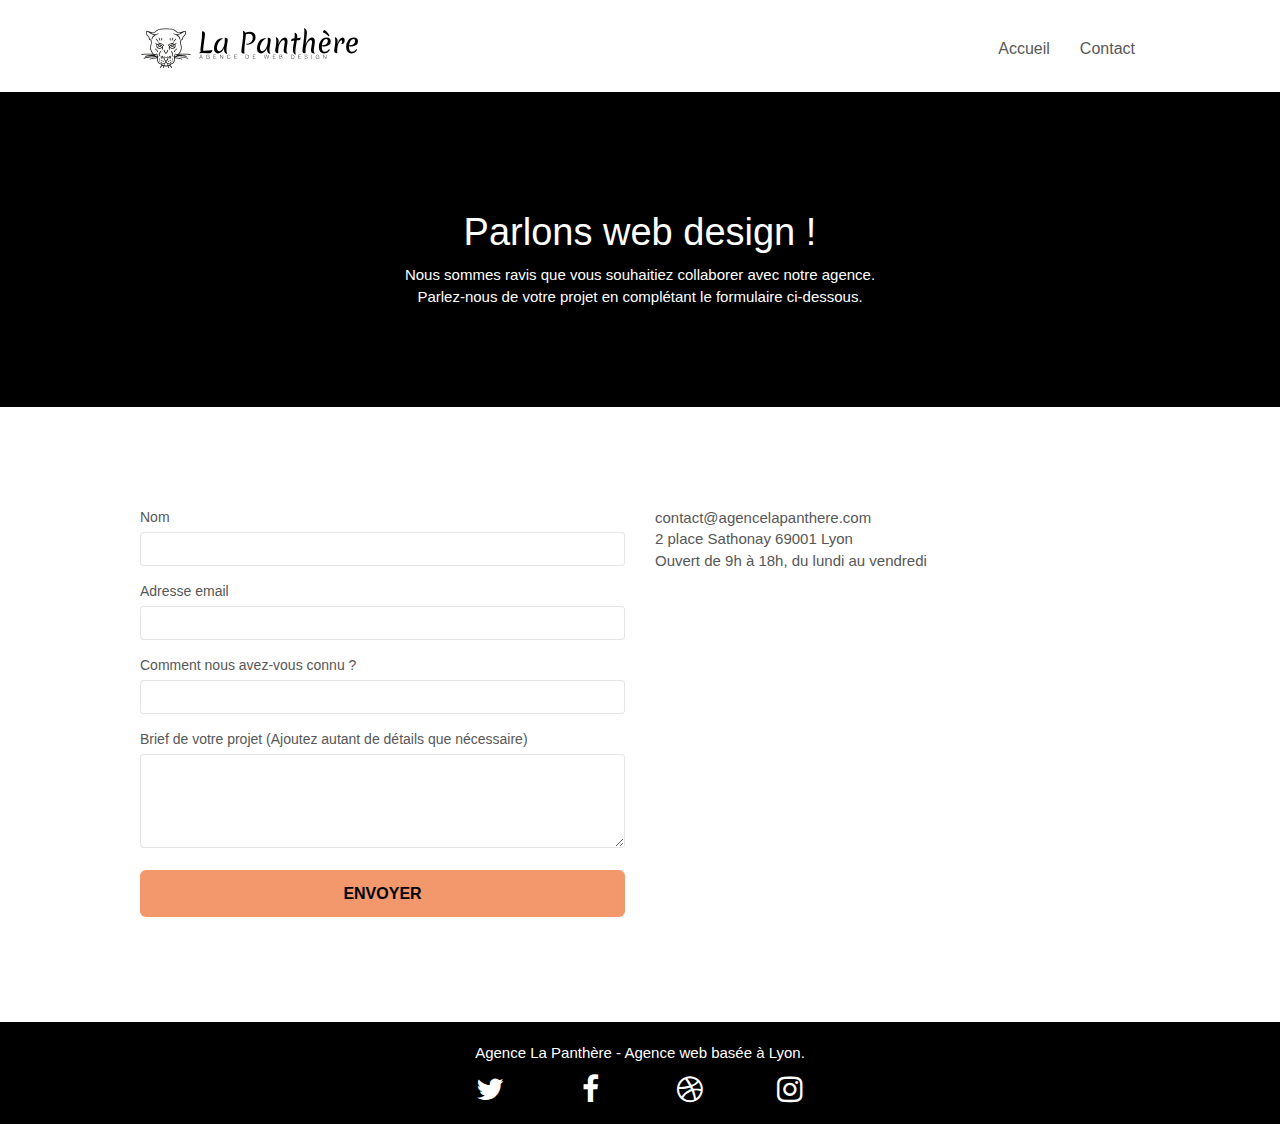
==== contact.html @ ab7ac6cc "modification du site" ====
<!doctype html>
<html lang="fr">
<head>
    <meta charset="utf-8">
	<meta name="keywords" content="seo, google, site web, site internet, agence design paris, agence design, agence design,agence design,agence design,agence design,agence design,agence design,agence design,agence design">
    <meta name="description" content="">
    <meta name="viewport" content="width=device-width, initial-scale=1.0, viewport-fit=cover">
    <link rel="shortcut icon" type="image/png" href="favicon.jpg">
    
	<link rel="stylesheet" type="text/css" href="./css/bootstrap.css">
	<link rel="stylesheet" type="text/css" href="style.css">
	<link rel="stylesheet" type="text/css" href="./css/font-awesome.css">
	<link rel="stylesheet" type="text/css" href="./css/et-line.css">
	
    
	<script src="./js/jquery-2.1.0.js"></script>
	<script src="./js/bootstrap.js"></script>
	<script src="./js/blocs.js"></script>
	<script src="./js/jquery.touchSwipe.js" defer></script>
	<script src="./js/gmaps.js"></script>

    <title>Contact | La Panthère </title>

    
<!-- Analytics -->
 
<!-- Analytics END -->
    
</head>
<body>
<!-- Principal conteneur -->
<div class="page-container">

    
	<header>
		<div class="bloc bgc-white l-bloc " id="bloc-0">
			<div class="container bloc-sm">
		
				<nav class="navbar row">
					<div class="navbar-header">
						<a class="navbar-brand" href="index.html"><img src="img/agence-la-panthere-monochrome.svg" alt="logo de l'entreprise la panthere agence de webdesign" height="40"></a>
						<button id="nav-toggle" type="button" class="ui-navbar-toggle navbar-toggle" data-toggle="collapse" data-target=".navbar-1">
							<span class="sr-only">Toggle navigation</span><span class="icon-bar"></span><span class="icon-bar"></span><span class="icon-bar"></span>
						</button>
					</div>
					<div class="collapse navbar-collapse navbar-1 special-dropdown-nav">
						<ul class="site-navigation nav navbar-nav">
							<li>
								<a href="index.html">Accueil</a>
							</li>
							<li>
							</li>
							<li>
								<a href="contact.html">Contact</a>
							</li>
						</ul>
					</div>
				</nav>
			</div>
		</div>
	</header>

<main id="banniere">
	<div class="bloc bg-dots-bg bg-repeat bgc-atomic-tangerine d-bloc bloc-bg-texture texture-paper" id="bloc-6">
		<div class="container bloc-lg">
			<div class="row">
				<div class="col-sm-12">
					<h1 class="text-center hero-bloc-text tc-white">
						Parlons web design !
					</h1>
					<p class="text-center mg-lg tc-white tight-width-whitespace">
						Nous sommes ravis que vous souhaitiez collaborer avec notre agence.<br>
						Parlez-nous de votre projet en complétant le formulaire ci-dessous.
					</p>
				</div>
			</div>
		</div>
	</div>
</main>

<section id="form">
	<div class="bloc bgc-white l-bloc" id="bloc-7">
		<div class="container bloc-lg">
			<div class="row">
				<div class="col-sm-6">
					<form id="form_1" novalidate success-msg="Your message has been sent." fail-msg="Sorry it seems that our mail server is not responding, Sorry for the inconvenience!">
						<div class="form-group">
							<label>
								Nom
							</label>
							<input id="name" class="form-control" required />
						</div>
						<div class="form-group">
							<label>
								Adresse email
							</label>
							<input id="email" class="form-control" type="email" required />
						</div>
						<div class="form-group">
							<label>
								Comment nous avez-vous connu ?
							</label>
							<input class="form-control" type="email" required id="input_504" />
						</div>
						<div class="form-group">
							<label>
								Brief de votre projet (Ajoutez autant de détails que nécessaire)<br>
							</label><textarea id="message" class="form-control" rows="4" cols="50" required></textarea>
						</div> 
						<button class="bloc-button btn btn-lg btn-block cta-hero btn-atomic-tangerine" type="submit">
							Envoyer
						</button>
					</form>
				</div>
				<div class="col-sm-6">
					<p>
						contact@agencelapanthere.com<br>2 place Sathonay 69001 Lyon<br>Ouvert de 9h à 18h, du lundi au vendredi<br>
					</p>
				</div>
			</div>
		</div>
	</div>
</section>

<footer>
	<div class="bloc bgc-atomic-tangerine d-bloc" id="bloc-8">
		<div class="container bloc-sm">
			<div class="row">
				<div class="col-sm-12">
					<p class="text-center white">
						Agence La Panthère - Agence web basée à Lyon.<br>
					</p>
					<div class="row row-no-gutters social">
						<div class="col-sm-3">
							<div class="text-center">
								<a class="social" href="index.html"><span class="fa fa-twitter icon-md"></span></a>
							</div>
						</div>
						<div class="col-sm-3">
							<div class="text-center">
								<a class="social" href="index.html"><span class="fa fa-facebook icon-md"></span></a>
							</div>
						</div>
						<div class="col-sm-3">
							<div class="text-center">
								<a class="social" href="index.html"><span class="fa fa-dribbble icon-md"></span></a>
							</div>
						</div>
						<div class="col-sm-3">
							<div class="text-center">
								<a class="social" href="index.html"><span class="fa fa-instagram icon-md"></span></a>
							</div>
						</div>
					</div>
				</div>
			</div>
		</div>
	</div>
</footer>
</div>
<!-- Principal conteneur END -->
    

</body>
</html>
---- style.css ----
body {
    margin: 0;
    padding: 0;
    background: #FFF;
    overflow-x: hidden;
    -webkit-font-smoothing: antialiased;
    -moz-osx-font-smoothing: grayscale;
}

a,
button {
    transition: all .3s ease-in-out;
    outline: none!important;
}

a:hover {
    text-decoration: none;
    cursor: pointer;
}

#page-loading-blocs-notifaction {
    position: fixed;
    top: 0;
    bottom: 0;
    width: 100%;
    z-index: 100000;
    background: #FFFFFF url("img/pageload-spinner.gif") no-repeat center center;
}

.bloc {
    width: 100%;
    clear: both;
    background: 50% 50% no-repeat;
    padding: 0 50px;
    -webkit-background-size: cover;
    -moz-background-size: cover;
    -o-background-size: cover;
    background-size: cover;
    position: relative;
}

.bloc .container {
    padding-left: 0;
    padding-right: 0;
}

.bloc-lg {
    padding: 100px 50px;
}

.bloc-md {
    padding: 50px;
}

.bloc-sm {
    padding: 20px 50px;
}

.bg-center,
.bg-l-edge,
.bg-r-edge,
.bg-t-edge,
.bg-b-edge,
.bg-tl-edge,
.bg-bl-edge,
.bg-tr-edge,
.bg-br-edge,
.bg-repeat {
    -webkit-background-size: auto!important;
    -moz-background-size: auto!important;
    -o-background-size: auto!important;
    background-size: auto!important;
}

.bg-repeat {
    background: repeat;
}

.bg-t-edge {
    background: top no-repeat;
}

.bloc-bg-texture::before {
    content: "";
    background-size: 2px 2px;
    position: absolute;
    top: 0;
    bottom: 0;
    left: 0;
    right: 0;
}

.texture-paper::before {
    background: url("img/texture-paper.png");
    background-size: 280px 280px;
}

.b-parallax {
    background-attachment: fixed;
}

.d-bloc {
    color: rgba(255, 255, 255, .7);
}

.d-bloc button:hover {
    color: rgba(255, 255, 255, .9);
}

.d-bloc .icon-round,
.d-bloc .icon-square,
.d-bloc .icon-rounded,
.d-bloc .icon-semi-rounded-a,
.d-bloc .icon-semi-rounded-b {
    border-color: rgba(255, 255, 255, .9);
}

.d-bloc .divider-h span {
    border-color: rgba(255, 255, 255, .2);
}

.d-bloc .a-btn,
.d-bloc .navbar a,
.d-bloc .navbar-brand,
.d-bloc a .icon-sm,
.d-bloc a .icon-md,
.d-bloc a .icon-lg,
.d-bloc a .icon-xl,
.d-bloc h1 a,
.d-bloc h2 a,
.d-bloc h3 a,
.d-bloc h4 a,
.d-bloc h5 a,
.d-bloc h6 a,
.d-bloc p a {
    color: #fff;
}

.d-bloc .a-btn:hover,
.d-bloc .navbar a:hover,
.d-bloc .navbar-brand:hover,
.d-bloc a:hover .icon-sm,
.d-bloc a:hover .icon-md,
.d-bloc a:hover .icon-lg,
.d-bloc a:hover .icon-xl,
.d-bloc h1 a:hover,
.d-bloc h2 a:hover,
.d-bloc h3 a:hover,
.d-bloc h4 a:hover,
.d-bloc h5 a:hover,
.d-bloc h6 a:hover,
.d-bloc p a:hover {
    color: rgba(255, 255, 255, 1);
}

.d-bloc .navbar-toggle .icon-bar {
    background: rgba(255, 255, 255, 1);
}

.d-bloc .btn-wire,
.d-bloc .btn-wire:hover {
    color: rgba(255, 255, 255, 1);
    border-color: rgba(255, 255, 255, 1);
}

.d-bloc .panel {
    color: rgba(0, 0, 0, .5);
}

.d-bloc .panel button:hover {
    color: rgba(0, 0, 0, .7);
}

.d-bloc .panel icon {
    border-color: rgba(0, 0, 0, .7);
}

.d-bloc .panel .divider-h span {
    border-color: rgba(0, 0, 0, .1);
}

.d-bloc .panel .a-btn {
    color: rgba(0, 0, 0, .6);
}

.d-bloc .panel .a-btn:hover {
    color: rgba(0, 0, 0, 1);
}

.d-bloc .panel .btn-wire,
.d-bloc .panel .btn-wire:hover {
    color: rgba(0, 0, 0, .7);
    border-color: rgba(0, 0, 0, .3);
}

.d-bloc .panel,
.l-bloc {
    color: rgba(0, 0, 0, .5);
}

.citation {
    display: flex;
    align-items: center;
    flex-direction: column;
    margin: auto;
    width: 80%;
    margin-top: 5%;
}

.citation>q {
    text-align: center;
    font-size: 15px;
}

.d-bloc .panel button:hover,
.l-bloc button:hover {
    color: rgba(0, 0, 0, .7);
}

.l-bloc .icon-round,
.l-bloc .icon-square,
.l-bloc .icon-rounded,
.l-bloc .icon-semi-rounded-a,
.l-bloc .icon-semi-rounded-b {
    border-color: rgba(0, 0, 0, .7);
}

.d-bloc .panel .divider-h span,
.l-bloc .divider-h span {
    border-color: rgba(0, 0, 0, .1);
}

.d-bloc .panel .a-btn,
.l-bloc .a-btn,
.l-bloc .navbar a,
.l-bloc .navbar-brand,
.l-bloc a .icon-sm,
.l-bloc a .icon-md,
.l-bloc a .icon-lg,
.l-bloc a .icon-xl,
.l-bloc h1 a,
.l-bloc h2 a,
.l-bloc h3 a,
.l-bloc h4 a,
.l-bloc h5 a,
.l-bloc h6 a,
.l-bloc p a {
    color: rgba(0, 0, 0, .6);
}

.d-bloc .panel .a-btn:hover,
.l-bloc .a-btn:hover,
.l-bloc .navbar a:hover,
.l-bloc .navbar-brand:hover,
.l-bloc a:hover .icon-sm,
.l-bloc a:hover .icon-md,
.l-bloc a:hover .icon-lg,
.l-bloc a:hover .icon-xl,
.l-bloc h1 a:hover,
.l-bloc h2 a:hover,
.l-bloc h3 a:hover,
.l-bloc h4 a:hover,
.l-bloc h5 a:hover,
.l-bloc h6 a:hover,
.l-bloc p a:hover {
    color: rgba(0, 0, 0, 1);
}

.l-bloc .navbar-toggle .icon-bar {
    color: rgba(0, 0, 0, .6);
}

.d-bloc .panel .btn-wire,
.d-bloc .panel .btn-wire:hover,
.l-bloc .btn-wire,
.l-bloc .btn-wire:hover {
    color: rgba(0, 0, 0, .7);
    border-color: rgba(0, 0, 0, .3);
}

.voffset {
    margin-top: 30px;
}

.voffset-lg {
    margin-top: 80px;
}

.row-no-gutters {
    margin-right: 0;
    margin-left: 0;
}

.row.row-no-gutters > [class^="col-"],
.row.row-no-gutters > [class*=" col-"] {
    padding-right: 0;
    padding-left: 0;
}

#bloc-1-hero h1 {
    font-size: 32px;
}

.navbar {
    margin-bottom: 0;
    z-index: 1;
}

.navbar-brand {
    height: auto;
    padding: 3px 15px;
    font-size: 25px;
    font-weight: normal;
    font-weight: 600;
    line-height: 44px;
}

.navbar-brand img {
    max-height: 200px;
    margin: 0 5px 0 0;
    display: inline;
}

.navbar-brand img[src$=svg] {
    min-width: 100px;
}

.nav-center .navbar-brand img {
    margin: 0;
}

.navbar .nav {
    padding-top: 2px;
    margin-right: -16px;
    float: right;
    z-index: 1;
}

.nav > li {
    float: left;
    margin-top: 4px;
    font-size: 16px;
}

.navbar-nav .open .dropdown-menu > li > a {
    text-align: inherit;
}

.nav > li a:hover,
.nav > li a:focus {
    background: transparent;
}

.navbar-toggle {
    margin: 10px 10px 0 0;
    border: 0px;
}

.navbar-toggle:hover {
    background: transparent!important;
}

.navbar-toggle .icon-bar {
    background-color: rgba(0, 0, 0, .5);
    width: 26px;
}

.nav-invert .navbar .nav {
    float: left;
}

.nav-invert .navbar-header,
.nav-invert .navbar-brand {
    float: right;
    position: relative;
    z-index: 2;
}

@media (min-width: 768px) {
    .site-navigation {
        position: absolute;
        top: 50%;
        right: 20px;
        transform: translate(0, -50%);
        -webkit-transform: translateY(-50%);
    }
    .nav > li .dropdown-menu a,
    .nav > li .dropdown-menu a:hover {
        color: #484848;
    }
    .nav-invert .site-navigation {
        left: 0;
        right: 0;
    }
    .nav-center {
        text-align: center;
    }
    .nav-center .navbar-header {
        width: 100%;
    }
    .nav-center .navbar-header,
    .nav-center .navbar-brand,
    .nav-center .nav > li {
        float: none;
        display: inline-block;
    }
    .nav-center .site-navigation {
        position: relative;
        width: 100%;
        right: 0;
        margin-right: 0px;
        margin-top: 20px;
    }
    .nav-center.mini-nav .navbar-toggle {
        float: none;
        margin: 10px auto 0;
    }
}

.nav > li > .dropdown a {
    background: none!important;
    display: block;
    padding: 14px 15px;
}

nav .caret {
    margin: 0 5px;
}

.dropdown-menu .dropdown-menu {
    top: -8px;
    left: 100%;
}

.dropdown-menu .dropmenu-flow-right {
    top: 100%;
    left: 0;
    margin-left: -1px;
    border-top-left-radius: 0;
    border-top-right-radius: 0;
}

.dropdown-menu .dropdown span {
    border: 4px solid black;
    border-top-color: transparent;
    border-right-color: transparent;
    border-bottom-color: transparent;
    margin: 6px -5px 0 0!important;
    float: right;
}

.mg-md {
    margin-top: 10px;
    margin-bottom: 20px;
}

.mg-lg {
    margin-top: 10px;
    margin-bottom: 40px;
}

.btn {
    margin: 0 5px 5px 0;
}

.btn.pull-right {
    margin: 0 0 5px 5px;
}

.btn-d,
.btn-d:hover,
.btn-d:focus {
    color: #FFF;
    background: rgba(0, 0, 0, .3);
}

button {
    outline: none!important;
}

.btn-rd {
    border-radius: 40px;
}

.btn-clean {
    border: 1px solid rgba(0, 0, 0, .08);
    border-bottom-color: rgba(0, 0, 0, .1);
    text-shadow: 0 1px 0 rgba(0, 0, 1, .1);
    box-shadow: 0 1px 3px rgba(0, 0, 1, .25), inset 0 1px 0 0 rgba(255, 255, 255, .15);
}

.icon-md {
    font-size: 30px!important;
}

.icon-lg {
    font-size: 60px!important;
}

.sm-shadow {
    text-shadow: 0 1px 2px rgba(0, 0, 0, .3);
}

.panel-sq,
.panel-sq .panel-heading,
.panel-sq .panel-footer {
    border-radius: 0;
}

.panel-rd {
    border-radius: 30px;
}

.panel-rd .panel-heading {
    border-radius: 29px 29px 0 0;
}

.panel-rd .panel-footer {
    border-radius: 0 0 29px 29px;
}

.form-control {
    border-color: rgba(0, 0, 0, .1);
    box-shadow: none;
}

.scrollToTop {
    width: 40px;
    height: 40px;
    position: fixed;
    bottom: 20px;
    right: 20px;
    opacity: 0;
    z-index: 500;
    transition: all .3s ease-in-out;
}

.scrollToTop span {
    margin-top: 6px;
}

.showScrollTop {
    font-size: 14px;
    opacity: 1;
}

a[data-lightbox] {
    position: relative;
    display: block;
    text-align: center;
    display: flex;
    justify-content: center;
}

a[data-lightbox]:hover::before {
    content: "+";
    font-family: "HelveticaNeue-Light", "Helvetica Neue Light", "Helvetica Neue", Helvetica, Arial;
    font-size: 32px;
    width: 50px;
    height: 50px;
    margin-left: -25px;
    border-radius: 50%;
    background: rgba(0, 0, 0, .6);
    color: #FFF;
    font-weight: 100;
    z-index: 1;
    position: absolute;
    top: 50%;
    transform: translateY(-50%);
    -webkit-transform: translateY(-50%);
}

a[data-lightbox]:hover img {
    opacity: 0.6;
    -webkit-animation-fill-mode: none;
    animation-fill-mode: none;
}

#lightbox-modal {
    display: flex;
    align-items: center;
}

#lightbox-modal .modal-dialog {
    width: 90%;
    max-width: 900px;
    margin: 0 auto 0;
}

#lightbox-modal .modal-dialog img {
    max-height: 90vh;
    margin: 0 auto;
}

.lightbox-caption {
    padding: 20px;
    color: #FFF;
    background: rgba(0, 0, 0, .5);
    position: absolute;
    left: 15px;
    right: 15px;
    bottom: 5px;
}

.close-lightbox {
    color: #FFF;
    font-size: 30px;
    position: absolute;
    top: 20px;
    right: 20px;
    z-index: 20;
    background: rgba(0, 0, 0, .5);
    border: none;
    line-height: 30px;
    padding: 0 9px 5px;
    opacity: 0.3;
}

.close-lightbox:hover,
.next-lightbox:hover,
.prev-lightbox:hover {
    opacity: 1.0;
    color: #FFF;
}

.next-lightbox,
.prev-lightbox {
    font-size: 20px;
    color: rgba(255, 255, 255, .9);
    background: rgba(0, 0, 0, .5);
    transition: all .2s ease-in-out;
    position: absolute;
    top: 45%;
    z-index: 1;
    opacity: 0.4;
}

.next-lightbox {
    padding: 6px 8px 1px 13px;
    right: 25px;
}

.prev-lightbox {
    padding: 6px 13px 1px 10px;
    left: 25px;
}

.snapshot-lb .modal-body {
    padding-bottom: 45px;
}

.snapshot-lb .lightbox-caption {
    padding: 0;
    color: rgba(0, 0, 0, .5);
    background: none;
}

h1,
h2,
h3,
h4,
h5,
h6,
p,
label,
.btn,
a {
    font-family: "helvetica";
    font-weight: 400;
    color: #575757!important;
}

.container {
    max-width: 1000px;
}

.hero-bloc-text {
    font-size: 38px;
}

.hero-bloc-text-sub {
    font-size: 36px;
}

.statement-bloc-text {
    line-height: 26px;
    font-style: italic;
    font-size: 20px;
    text-align: center;
    font-weight: lighter;
    max-width: 520px;
    margin: auto auto auto auto;
}

p {
    font-size: 15px;
}

.tight-width-whitespace {
    max-width: 600px;
    margin: auto auto auto auto;
}

.col-sm-12 p {
    color: #FFFF9B;
}

.h1 {
    font-size: 20px;
    font-family: "Open Sans";
}

.cta-hero {
    margin-top: 22px;
    color: #FFFFFF!important;
    text-transform: uppercase;
    padding: 12px 28px 12px 28px;
    font-size: 16px;
    font-weight: 700;
}

.social {
    max-width: 400px;
    width: 80%;
    margin: auto auto auto auto;
    display: flex;
    justify-content: space-around;
}

h2 {
    font-size: 22px;
    line-height: 1.4em;
}

h3 {
    font-size: 15px;
    text-transform: uppercase;
    font-weight: 700;
    color: #333333!important;
}

.med-width-whitespace {
    max-width: 800px;
    margin: auto auto auto auto;
    box-shadow: 0px 0px 0px #000000;
}

h1 {
    color: #333333!important;
}

h4 {
    color: #333333!important;
}

.icons {
    margin-bottom: 14px;
    margin-top: 24px;
}

.white {
    color: #FFF!important;
    
}

.portfolio-thumb {
    margin-bottom: 24px;
}

.portfolio-row {
    margin-bottom: 44px;
    margin-top: 50px;
}

.avatar {
    box-shadow: 0px 4px 9px rgba(0, 0, 0, 0.3);
}

.black-background {
    background-color:#000;
    opacity: .8;
    padding: 40px 40px 40px 40px;
}

.bold-link {
    font-weight: 900;
    text-decoration: underline!important;
}

.bgc-white {
    background-color: #FFFFFF;
}

.bgc-dark-slate-blue {
    background-color: #364577;
}

.bgc-atomic-tangerine {
    background-color: #000;
}

.tc-white {
    color: #FFF!important;
}

.btn-atomic-tangerine {
    background: #F3976C;
    color: #000!important;
}

.btn-atomic-tangerine:hover {
    background: #c27956!important;
    color: #FFFFFF!important;
}

.ltc-white {
    color: #FFFF9B!important;
    text-transform: uppercase;
}

.ltc-white:hover {
    color: #cccccc!important;
}

.ltc-atomic-tangerine {
    color: #F3976C!important;
}

.ltc-atomic-tangerine:hover {
    color: #c27956!important;
}

.icon-dark-slate-blue {
    color: #364577!important;
    border-color: #364577!important;
}

.bg-dots-bg {
    background-image: url("img/dots-bg.png");
}

.bg-lines-h2-bg {
    background-image: url("img/lines-h2-bg.png");
}

.bg-banniere {
    background-image: url("img/agence-la-panthere.jpg");
}

.bg-presentation {
    background-image: url("img/main-qui-ecrit-sur-postite.jpg");
}

@media (max-width: 1024px) {
    .bloc {
        padding-left: 20px;
        padding-right: 20px;
    }
    .bloc.full-width-bloc,
    .bloc-tile-2.full-width-bloc .container,
    .bloc-tile-3.full-width-bloc .container,
    .bloc-tile-4.full-width-bloc .container {
        padding-left: 0;
        padding-right: 0;
    }
}

@media (max-width: 992px) and (min-width: 768px) {
    .navbar .nav {
        max-width: 80%
    }
    .nav-center.navbar .nav {
        max-width: 100%
    }
}


@media (max-width: 991px) {
    .container {
        width: 100%;
    }
    .b-parallax {
        background-attachment: scroll;
    }
    .page-container,
    #hero-bloc {
        overflow-x: hidden;
        position: relative;
    }

    .bloc-group,
    .bloc-group .bloc {
        display: block;
        width: 100%;
    }
    .bloc-fill-screen .fill-bloc-top-edge,
    .bloc-fill-screen .fill-bloc-bottom-edge {
        padding: 0 20px;
    }
}

@media (max-width: 767px) {
    .page-container {
        overflow-x: hidden;
        position: relative;
    }
    h1,
    h2,
    h3,
    h4,
    h5,
    h6,
    p,
    #disqus_thread {
        padding-left: 10px!important;
        padding-right: 10px!important;
    }
    .b-parallax {
        background-attachment: scroll;
    }
    .navbar .nav {
        padding-top: 0;
        border-top: 1px solid rgba(0, 0, 0, .2);
        float: none!important;
    }
    .navbar.row {
        margin-left: 0;
        margin-right: 0;
    }
    .site-navigation {
        position: inherit;
        transform: none;
        -webkit-transform: none;
        -ms-transform: none;
    }
    .nav > li {
        margin-top: 0;
        border-bottom: 1px solid rgba(0, 0, 0, .1);
        background: rgba(0, 0, 0, .05);
        text-align: left;
        padding-left: 15px;
        width: 100%;
    }
    .nav > li:hover {
        background: rgba(0, 0, 0, .08);
    }
    .dropdown .dropdown a .caret {
        float: none;
        margin: 5px 0 0 10px!important;
        border: 4px solid black;
        border-bottom-color: transparent;
        border-right-color: transparent;
        border-left-color: transparent;
    }
    #hero-bloc .navbar .nav {
        background: rgba(0, 0, 0, .8);
    }
    #hero-bloc .navbar .nav a {
        color: rgba(255, 255, 255, .6);
    }
    .hero {
        padding: 50px 0;
    }
    .hero-nav {
        left: -1px;
        right: -1px;
    }
    .navbar-collapse {
        padding: 0;
        overflow-x: hidden;
        -webkit-box-shadow: none;
        box-shadow: none;
    }
    .navbar-brand img {
        max-height: 40px;
        width: auto;
    }
    .nav-invert .navbar-header {
        float: none;
        width: 100%;
    }
    .nav-invert .navbar-toggle {
        float: left;
        margin-left: 10px;
    }
    .bloc {
        padding-left: 0;
        padding-right: 0;
    }
    .bloc-xxl,
    .bloc-xl,
    .bloc-lg {
        padding: 40px 0;
    }
    .bloc-sm,
    .bloc-md {
        padding-left: 0;
        padding-right: 0;
    }
    .bloc-tile-2 .container,
    .bloc-tile-3 .container,
    .bloc-tile-4 .container,
    .bloc-fill-screen .fill-bloc-top-edge,
    .bloc-fill-screen .fill-bloc-bottom-edge {
        padding-left: 0;
        padding-right: 0;
    }
    .a-block {
        padding: 0 10px;
    }
    .btn-dwn {
        display: none;
    }
    .voffset {
        margin-top: 5px;
    }
    .voffset-md {
        margin-top: 20px;
    }
    .voffset-lg {
        margin-top: 30px;
    }
    form {
        padding: 5px;
    }
    .close-lightbox {
        display: inline-block;
    }
    .blocsapp-device-iphone5 {
        background-size: 216px 425px;
        padding-top: 60px;
        width: 216px;
        height: 425px;
    }
    .blocsapp-device-iphone5 img {
        width: 180px;
        height: 320px;
    }
}

@media (max-width: 400px) {
    .bloc {
        padding-left: 0;
        padding-right: 0;
    }
}

@media (max-width: 767px) {
    .bloc-mob-center-text {
        text-align: center;
    }
}
---- css/et-line.css ----
@font-face {
    font-family: et-line;
    src: url(../fonts/et-line.eot);
    src: url(../fonts/et-line.eot?#iefix) format('embedded-opentype'), url(../fonts/et-line.woff) format('woff'), url(../fonts/et-line.ttf) format('truetype'), url(../fonts/et-line.svg#et-line) format('svg');
    font-weight: 400;
    font-style: normal
}

.et-icon-adjustments,
.et-icon-alarmclock,
.et-icon-anchor,
.et-icon-aperture,
.et-icon-attachment,
.et-icon-bargraph,
.et-icon-basket,
.et-icon-beaker,
.et-icon-bike,
.et-icon-book-open,
.et-icon-briefcase,
.et-icon-browser,
.et-icon-calendar,
.et-icon-camera,
.et-icon-caution,
.et-icon-chat,
.et-icon-circle-compass,
.et-icon-clipboard,
.et-icon-clock,
.et-icon-cloud,
.et-icon-compass,
.et-icon-desktop,
.et-icon-dial,
.et-icon-document,
.et-icon-documents,
.et-icon-download,
.et-icon-dribbble,
.et-icon-edit,
.et-icon-envelope,
.et-icon-expand,
.et-icon-facebook,
.et-icon-flag,
.et-icon-focus,
.et-icon-gears,
.et-icon-genius,
.et-icon-gift,
.et-icon-global,
.et-icon-globe,
.et-icon-googleplus,
.et-icon-grid,
.et-icon-happy,
.et-icon-hazardous,
.et-icon-heart,
.et-icon-hotairballoon,
.et-icon-hourglass,
.et-icon-key,
.et-icon-laptop,
.et-icon-layers,
.et-icon-lifesaver,
.et-icon-lightbulb,
.et-icon-linegraph,
.et-icon-linkedin,
.et-icon-lock,
.et-icon-magnifying-glass,
.et-icon-map,
.et-icon-map-pin,
.et-icon-megaphone,
.et-icon-mic,
.et-icon-mobile,
.et-icon-newspaper,
.et-icon-notebook,
.et-icon-paintbrush,
.et-icon-paperclip,
.et-icon-pencil,
.et-icon-phone,
.et-icon-picture,
.et-icon-pictures,
.et-icon-piechart,
.et-icon-presentation,
.et-icon-pricetags,
.et-icon-printer,
.et-icon-profile-female,
.et-icon-profile-male,
.et-icon-puzzle,
.et-icon-quote,
.et-icon-recycle,
.et-icon-refresh,
.et-icon-ribbon,
.et-icon-rss,
.et-icon-sad,
.et-icon-scissors,
.et-icon-scope,
.et-icon-search,
.et-icon-shield,
.et-icon-speedometer,
.et-icon-strategy,
.et-icon-streetsign,
.et-icon-tablet,
.et-icon-target,
.et-icon-telescope,
.et-icon-toolbox,
.et-icon-tools,
.et-icon-tools-2,
.et-icon-trophy,
.et-icon-tumblr,
.et-icon-twitter,
.et-icon-upload,
.et-icon-video,
.et-icon-wallet,
.et-icon-wine {
    font-family: et-line;
    speak: none;
    font-style: normal;
    font-weight: 400;
    font-variant: normal;
    text-transform: none;
    line-height: 1;
    -webkit-font-smoothing: antialiased;
    -moz-osx-font-smoothing: grayscale;
    display: inline-block
}

.et-icon-mobile:before {
    content: "\e000"
}

.et-icon-laptop:before {
    content: "\e001"
}

.et-icon-desktop:before {
    content: "\e002"
}

.et-icon-tablet:before {
    content: "\e003"
}

.et-icon-phone:before {
    content: "\e004"
}

.et-icon-document:before {
    content: "\e005"
}

.et-icon-documents:before {
    content: "\e006"
}

.et-icon-search:before {
    content: "\e007"
}

.et-icon-clipboard:before {
    content: "\e008"
}

.et-icon-newspaper:before {
    content: "\e009"
}

.et-icon-notebook:before {
    content: "\e00a"
}

.et-icon-book-open:before {
    content: "\e00b"
}

.et-icon-browser:before {
    content: "\e00c"
}

.et-icon-calendar:before {
    content: "\e00d"
}

.et-icon-presentation:before {
    content: "\e00e"
}

.et-icon-picture:before {
    content: "\e00f"
}

.et-icon-pictures:before {
    content: "\e010"
}

.et-icon-video:before {
    content: "\e011"
}

.et-icon-camera:before {
    content: "\e012"
}

.et-icon-printer:before {
    content: "\e013"
}

.et-icon-toolbox:before {
    content: "\e014"
}

.et-icon-briefcase:before {
    content: "\e015"
}

.et-icon-wallet:before {
    content: "\e016"
}

.et-icon-gift:before {
    content: "\e017"
}

.et-icon-bargraph:before {
    content: "\e018"
}

.et-icon-grid:before {
    content: "\e019"
}

.et-icon-expand:before {
    content: "\e01a"
}

.et-icon-focus:before {
    content: "\e01b"
}

.et-icon-edit:before {
    content: "\e01c"
}

.et-icon-adjustments:before {
    content: "\e01d"
}

.et-icon-ribbon:before {
    content: "\e01e"
}

.et-icon-hourglass:before {
    content: "\e01f"
}

.et-icon-lock:before {
    content: "\e020"
}

.et-icon-megaphone:before {
    content: "\e021"
}

.et-icon-shield:before {
    content: "\e022"
}

.et-icon-trophy:before {
    content: "\e023"
}

.et-icon-flag:before {
    content: "\e024"
}

.et-icon-map:before {
    content: "\e025"
}

.et-icon-puzzle:before {
    content: "\e026"
}

.et-icon-basket:before {
    content: "\e027"
}

.et-icon-envelope:before {
    content: "\e028"
}

.et-icon-streetsign:before {
    content: "\e029"
}

.et-icon-telescope:before {
    content: "\e02a"
}

.et-icon-gears:before {
    content: "\e02b"
}

.et-icon-key:before {
    content: "\e02c"
}

.et-icon-paperclip:before {
    content: "\e02d"
}

.et-icon-attachment:before {
    content: "\e02e"
}

.et-icon-pricetags:before {
    content: "\e02f"
}

.et-icon-lightbulb:before {
    content: "\e030"
}

.et-icon-layers:before {
    content: "\e031"
}

.et-icon-pencil:before {
    content: "\e032"
}

.et-icon-tools:before {
    content: "\e033"
}

.et-icon-tools-2:before {
    content: "\e034"
}

.et-icon-scissors:before {
    content: "\e035"
}

.et-icon-paintbrush:before {
    content: "\e036"
}

.et-icon-magnifying-glass:before {
    content: "\e037"
}

.et-icon-circle-compass:before {
    content: "\e038"
}

.et-icon-linegraph:before {
    content: "\e039"
}

.et-icon-mic:before {
    content: "\e03a"
}

.et-icon-strategy:before {
    content: "\e03b"
}

.et-icon-beaker:before {
    content: "\e03c"
}

.et-icon-caution:before {
    content: "\e03d"
}

.et-icon-recycle:before {
    content: "\e03e"
}

.et-icon-anchor:before {
    content: "\e03f"
}

.et-icon-profile-male:before {
    content: "\e040"
}

.et-icon-profile-female:before {
    content: "\e041"
}

.et-icon-bike:before {
    content: "\e042"
}

.et-icon-wine:before {
    content: "\e043"
}

.et-icon-hotairballoon:before {
    content: "\e044"
}

.et-icon-globe:before {
    content: "\e045"
}

.et-icon-genius:before {
    content: "\e046"
}

.et-icon-map-pin:before {
    content: "\e047"
}

.et-icon-dial:before {
    content: "\e048"
}

.et-icon-chat:before {
    content: "\e049"
}

.et-icon-heart:before {
    content: "\e04a"
}

.et-icon-cloud:before {
    content: "\e04b"
}

.et-icon-upload:before {
    content: "\e04c"
}

.et-icon-download:before {
    content: "\e04d"
}

.et-icon-target:before {
    content: "\e04e"
}

.et-icon-hazardous:before {
    content: "\e04f"
}

.et-icon-piechart:before {
    content: "\e050"
}

.et-icon-speedometer:before {
    content: "\e051"
}

.et-icon-global:before {
    content: "\e052"
}

.et-icon-compass:before {
    content: "\e053"
}

.et-icon-lifesaver:before {
    content: "\e054"
}

.et-icon-clock:before {
    content: "\e055"
}

.et-icon-aperture:before {
    content: "\e056"
}

.et-icon-quote:before {
    content: "\e057"
}

.et-icon-scope:before {
    content: "\e058"
}

.et-icon-alarmclock:before {
    content: "\e059"
}

.et-icon-refresh:before {
    content: "\e05a"
}

.et-icon-happy:before {
    content: "\e05b"
}

.et-icon-sad:before {
    content: "\e05c"
}

.et-icon-facebook:before {
    content: "\e05d"
}

.et-icon-twitter:before {
    content: "\e05e"
}

.et-icon-googleplus:before {
    content: "\e05f"
}

.et-icon-rss:before {
    content: "\e060"
}

.et-icon-tumblr:before {
    content: "\e061"
}

.et-icon-linkedin:before {
    content: "\e062"
}

.et-icon-dribbble:before {
    content: "\e063"
}
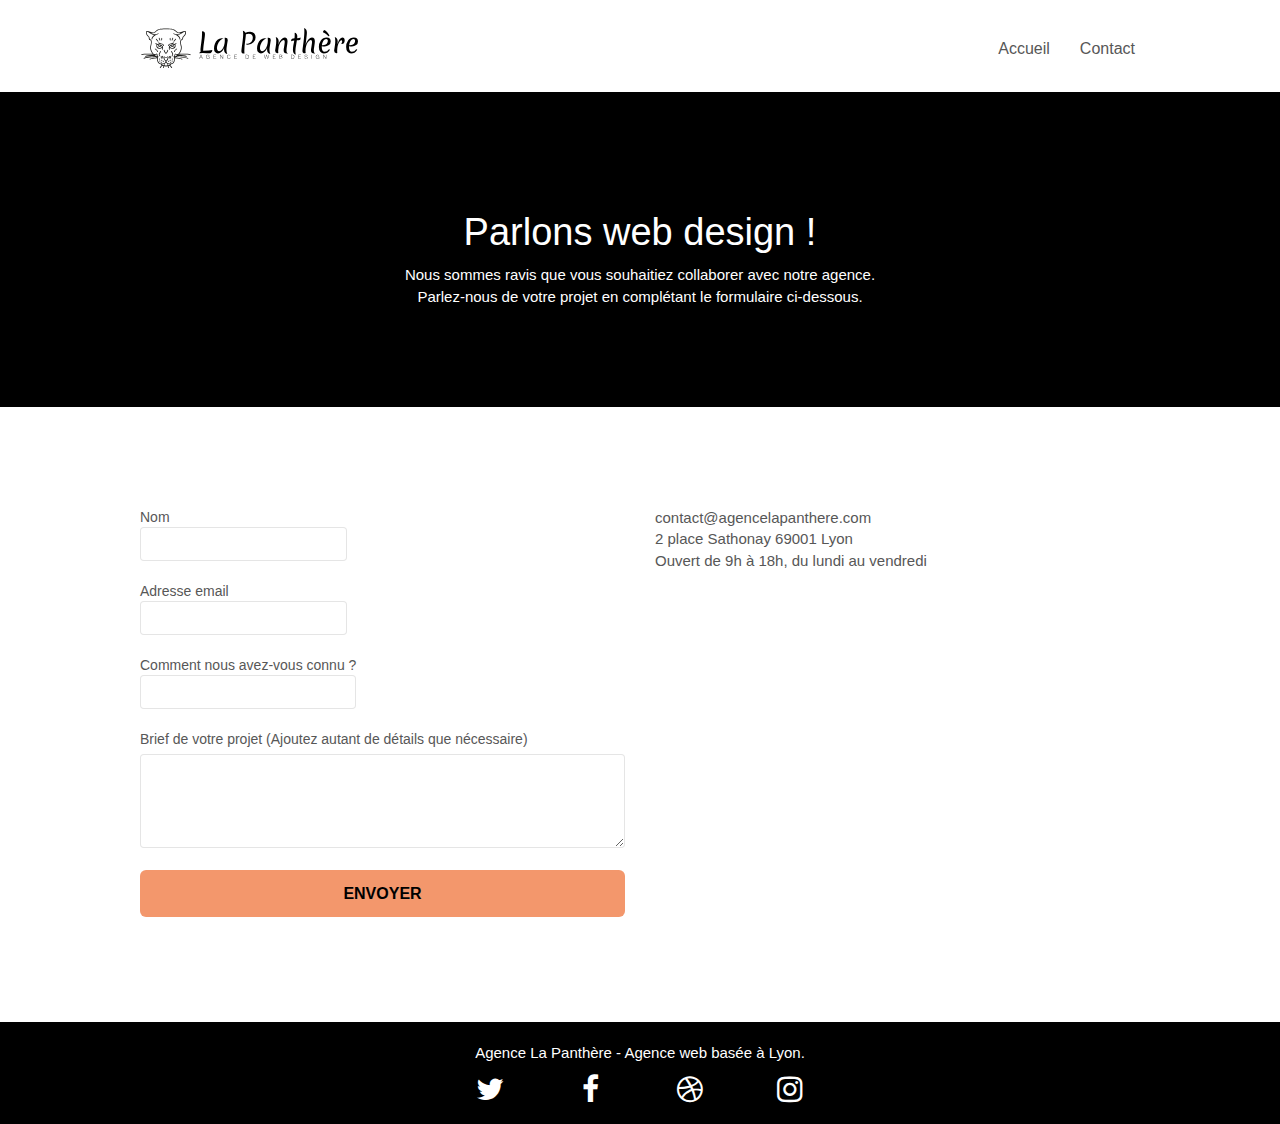
==== commit 4eece10e: "modification-18-10-22" ====
--- a/contact.html
+++ b/contact.html
@@ -2,36 +2,19 @@
 <html lang="fr">
 <head>
     <meta charset="utf-8">
-	<meta name="keywords" content="seo, google, site web, site internet, agence design paris, agence design, agence design,agence design,agence design,agence design,agence design,agence design,agence design,agence design">
-    <meta name="description" content="">
+	<meta name="keywords" content="contact, projet, site web, agence design lyon, visibilité, stratégie web, seo, google,">
+    <meta name="description" content="Faisons connaissance. Envoyez-nous votre demande en complétant le formulaire et nous vous recontactons pour échanger ensemble sur votre projet.">
     <meta name="viewport" content="width=device-width, initial-scale=1.0, viewport-fit=cover">
-    <link rel="shortcut icon" type="image/png" href="favicon.jpg">
-    
+    <link rel="shortcut icon" type="image/png" href="img/favicon.png">
 	<link rel="stylesheet" type="text/css" href="./css/bootstrap.css">
 	<link rel="stylesheet" type="text/css" href="style.css">
 	<link rel="stylesheet" type="text/css" href="./css/font-awesome.css">
 	<link rel="stylesheet" type="text/css" href="./css/et-line.css">
-	
-    
-	<script src="./js/jquery-2.1.0.js"></script>
-	<script src="./js/bootstrap.js"></script>
-	<script src="./js/blocs.js"></script>
-	<script src="./js/jquery.touchSwipe.js" defer></script>
-	<script src="./js/gmaps.js"></script>
-
-    <title>Contact | La Panthère </title>
-
-    
-<!-- Analytics -->
- 
-<!-- Analytics END -->
-    
+    <title>Contact | La Panthère | Agence Web | Design | Lyon </title>
 </head>
 <body>
 <!-- Principal conteneur -->
 <div class="page-container">
-
-    
 	<header>
 		<div class="bloc bgc-white l-bloc " id="bloc-0">
 			<div class="container bloc-sm">
@@ -60,7 +43,7 @@
 		</div>
 	</header>
 
-<main id="banniere">
+<section id="banniere">
 	<div class="bloc bg-dots-bg bg-repeat bgc-atomic-tangerine d-bloc bloc-bg-texture texture-paper" id="bloc-6">
 		<div class="container bloc-lg">
 			<div class="row">
@@ -76,34 +59,35 @@
 			</div>
 		</div>
 	</div>
-</main>
+</section>
 
-<section id="form">
+<div id="form">
 	<div class="bloc bgc-white l-bloc" id="bloc-7">
 		<div class="container bloc-lg">
 			<div class="row">
 				<div class="col-sm-6">
-					<form id="form_1" novalidate success-msg="Your message has been sent." fail-msg="Sorry it seems that our mail server is not responding, Sorry for the inconvenience!">
+					<form id="form_1" novalidate>
 						<div class="form-group">
-							<label>
+							<label for="name">
 								Nom
+							<input id="name" class="form-control" required>
 							</label>
-							<input id="name" class="form-control" required />
 						</div>
 						<div class="form-group">
-							<label>
+							<label for="email">
 								Adresse email
+							<input id="email" class="form-control" type="email" required>
 							</label>
-							<input id="email" class="form-control" type="email" required />
 						</div>
 						<div class="form-group">
-							<label>
-								Comment nous avez-vous connu ?
+							<label for="question">
+								Comment nous avez-vous connu ? 
+							<input id="question" class="form-control" required>
 							</label>
-							<input class="form-control" type="email" required id="input_504" />
 						</div>
+					
 						<div class="form-group">
-							<label>
+							<label for="message">
 								Brief de votre projet (Ajoutez autant de détails que nécessaire)<br>
 							</label><textarea id="message" class="form-control" rows="4" cols="50" required></textarea>
 						</div> 
@@ -120,7 +104,7 @@
 			</div>
 		</div>
 	</div>
-</section>
+</div>
 
 <footer>
 	<div class="bloc bgc-atomic-tangerine d-bloc" id="bloc-8">
@@ -133,22 +117,22 @@
 					<div class="row row-no-gutters social">
 						<div class="col-sm-3">
 							<div class="text-center">
-								<a class="social" href="index.html"><span class="fa fa-twitter icon-md"></span></a>
+								<a class="social" href="https://twitter.com/home" target="_blank" aria-label="lien vers notre page twitter"><span class="fa fa-twitter icon-md"></span></a>
 							</div>
 						</div>
 						<div class="col-sm-3">
 							<div class="text-center">
-								<a class="social" href="index.html"><span class="fa fa-facebook icon-md"></span></a>
+								<a class="social" href="https://www.facebook.com/" target="_blank" aria-label="lien vers notre page facebook"><span class="fa fa-facebook icon-md"></span></a>
 							</div>
 						</div>
 						<div class="col-sm-3">
 							<div class="text-center">
-								<a class="social" href="index.html"><span class="fa fa-dribbble icon-md"></span></a>
+								<a class="social" href="https://dribbble.com/" target="_blank" aria-label="lien vers notre page dribbble"><span class="fa fa-dribbble icon-md"></span></a>
 							</div>
 						</div>
 						<div class="col-sm-3">
 							<div class="text-center">
-								<a class="social" href="index.html"><span class="fa fa-instagram icon-md"></span></a>
+								<a class="social" href="https://www.instagram.com/?hl=fr" target="_blank" aria-label="lien vers notre page instagram"><span class="fa fa-instagram icon-md"></span></a>
 							</div>
 						</div>
 					</div>
@@ -159,7 +143,10 @@
 </footer>
 </div>
 <!-- Principal conteneur END -->
-    
-
+<script src="./js/jquery-2.1.0.js"></script>
+<script src="./js/bootstrap.js"></script>
+<script src="./js/blocs.js"></script>
+<script src="./js/jquery.touchSwipe.js"></script>
+<script src="./js/gmaps.js"></script>
 </body>
 </html>
--- a/style.css
+++ b/style.css
@@ -210,6 +210,7 @@
 .citation>q {
     text-align: center;
     font-size: 15px;
+    color: #000;
 }
 
 .d-bloc .panel button:hover,
@@ -844,11 +845,11 @@
 }
 
 .bg-banniere {
-    background-image: url("img/agence-la-panthere.jpg");
+    background-image: url("img/agence-la-panthere.webp");
 }
 
 .bg-presentation {
-    background-image: url("img/main-qui-ecrit-sur-postite.jpg");
+    background-image: url("img/main-qui-ecrit-sur-postite.webp");
 }
 
 @media (max-width: 1024px) {
